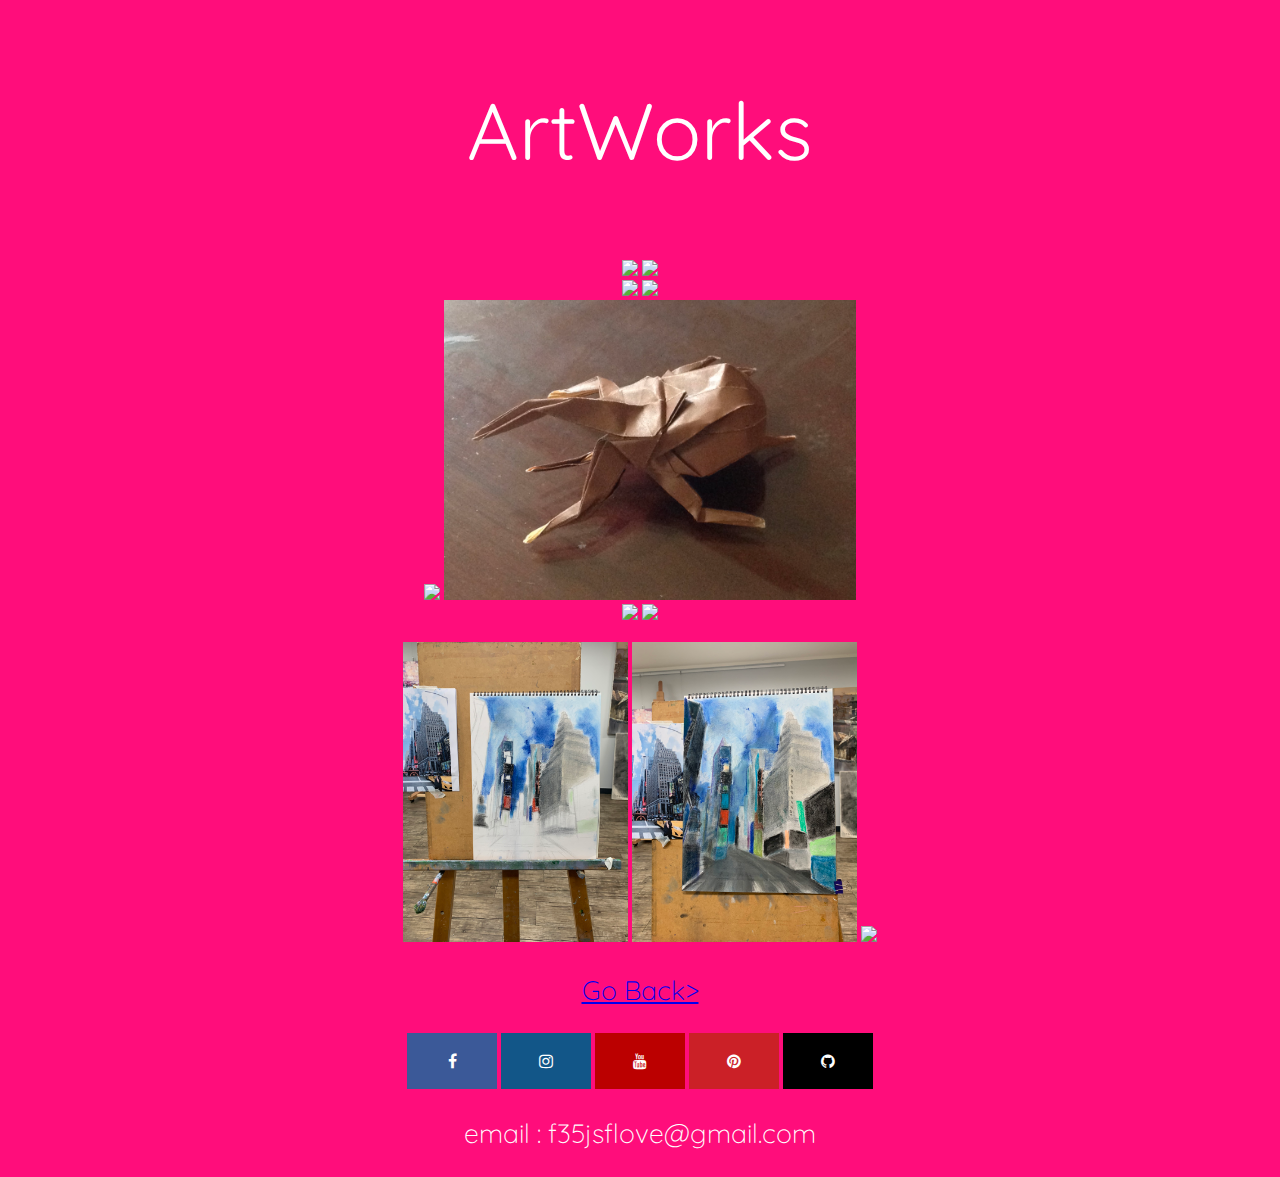
==== artwork/index.html @ 281af08c "improved artwork page" ====
<!doctype html>
<html>
<head>
	<title>ArtWorks</title>

	<style>
		.textWhite{
			color:#ffffff;
		}
		.titleText{
			text-align: center;
			font-size: 60pt;

			font-family: 'Quicksand', sans-serif;
			font-weight: 300;
		}
		.midTitleText{
			text-align: center;
			font-size: 40pt;
			font-family: 'Quicksand', sans-serif;
			font-weight: 300;
		}
		.plainText{
			text-align: center;
			font-size: 20pt;
			font-family: 'Quicksand', sans-serif;
			font-weight: 300;
		}
		/* Style all font awesome icons */
		.fa {
			align: center;
			padding: 20px;
			font-size: 30px;
			width: 50px;
			text-align: center;
			text-decoration: none;
		}

		/* Add a hover effect if you want */
		.fa:hover {
			opacity: 0.7;
		}

		/* Set a specific color for each brand */

		/* Facebook */
		.fa-facebook {
			background: #3B5998;
			color: white;
		}

		.fa-instagram{
			background: #125688;
			color: white;
		}
		.fa-youtube{
			background: #bb0000;
			color:white;
		}
		.fa-pinterest{
			background: #cb2027;
			color: white;
		}
		.fa-github{
			background: #000000;
			color:white;
		}
	</style>

</head>
<body style="background-color : #ff0d7b">


	<!-- links-->
	<link href="https://fonts.googleapis.com/css?family=Quicksand:300,500" rel="stylesheet">
	<link rel="stylesheet" href="https://cdnjs.cloudflare.com/ajax/libs/font-awesome/4.7.0/css/font-awesome.min.css">

	<p class = "titleText textWhite"><b>ArtWorks</b></p>

	<p style = "text-align: center">
		

		
		<img src = "img/cuttysark.jpg" style = "height:300px">
		<img src = "img/premierleague.jpg" style = "height:300px"><br/>
		<img src = "img/stormtrooperhalfpainted.jpg" style = "height:300px">
		<img src = "img/babarian.JPG" style = "height:300px"><br/>
		<img src = "img/stormtrooperoneizel.jpg" style = "height:300px">
		<img src = "img/bug.jpg" style = "height:300px"><br/>
		<img src = "img/castle.JPG" style = "height:300px">
		<img src = "img/ironman.jpg" style = "height:300px"><br/>
		<br/>
		<img src = "img/newyorkold.jpg" style = "height:300px">
		<img src = "img/newyork.jpg" style = "height:300px">
		<img src = "img/dog.jpg" style = "height:300px">

	</p>

	<p class = "plainText"><a href = "https://yunhokim21.github.io">Go Back></a></p>
	
	<p style = "text-align:center;">
		<!-- Add font awesome icons -->
		<a href="https://www.facebook.com/profile.php?id=100012337741780" class="fa fa-facebook"></a>
		<a href="https://www.instagram.com/yunho0421/" class = "fa fa-instagram"></a>
		<a href="https://www.youtube.com/channel/UCTOWIV_bY6bRggJueR9Rfhw/videos" class = "fa fa-youtube"></a>
		<a href="https://www.pinterest.co.kr/f35jsflove/_saved/" class = "fa fa-pinterest"></a>
		<a href="https://github.com/YunhoKim21" class = "fa fa-github"></a>
	</p>

	<p class = "plainText textWhite">email : f35jsflove@gmail.com<br/>


	</body>
	</html>
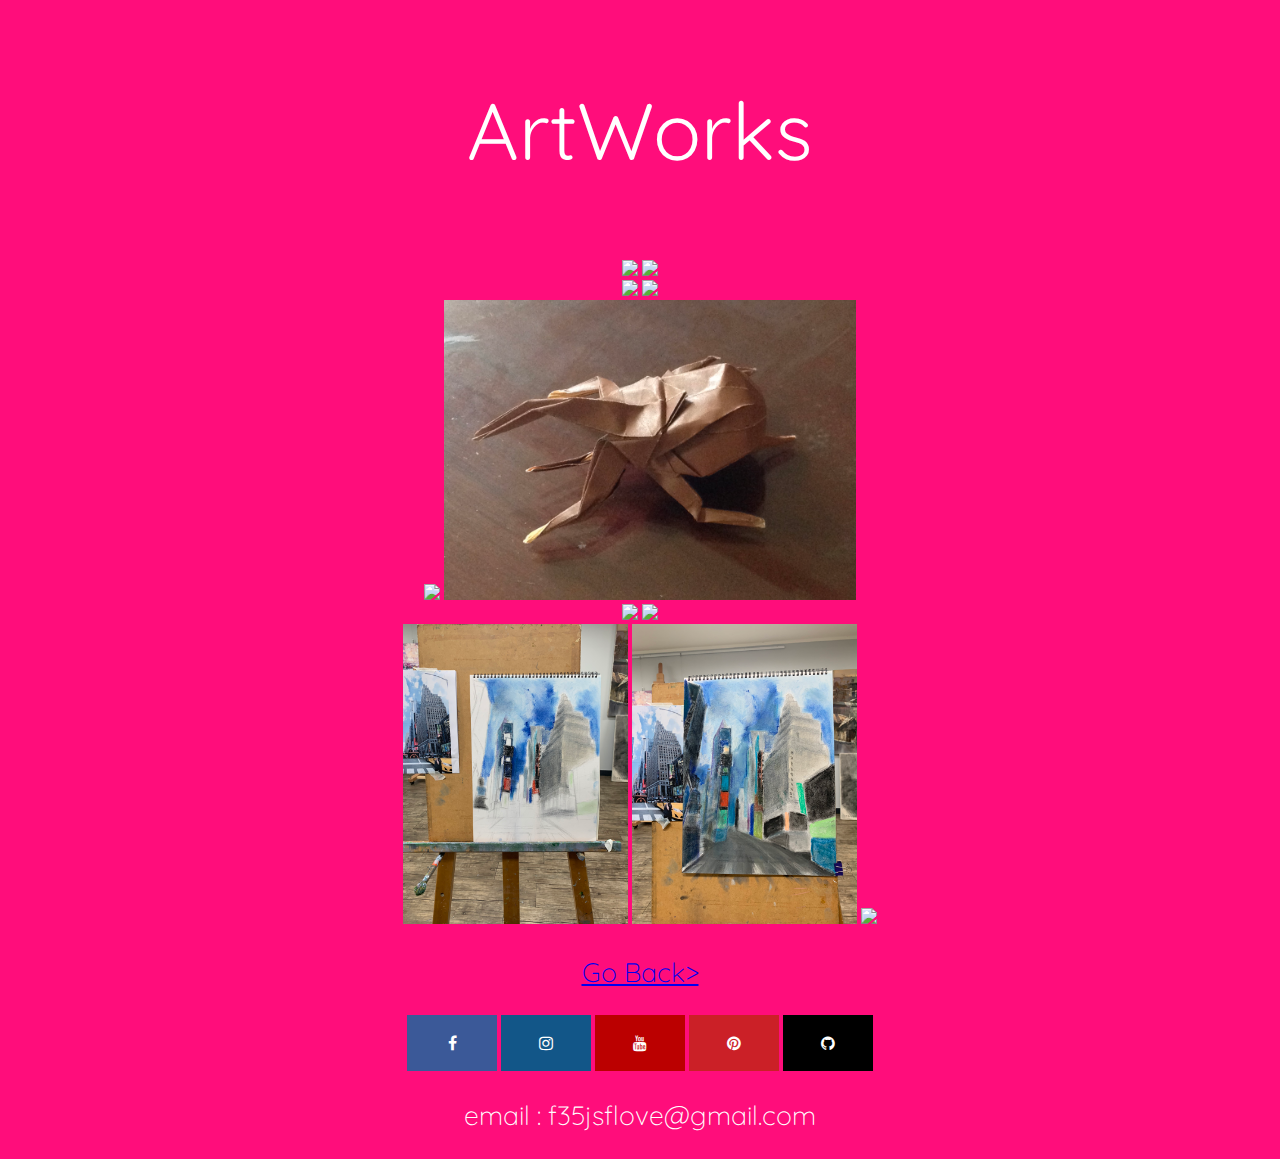
==== commit c3d574a9: "improved artwork page" ====
--- a/artwork/index.html
+++ b/artwork/index.html
@@ -89,7 +89,6 @@
 		<img src = "img/bug.jpg" style = "height:300px"><br/>
 		<img src = "img/castle.JPG" style = "height:300px">
 		<img src = "img/ironman.jpg" style = "height:300px"><br/>
-		<br/>
 		<img src = "img/newyorkold.jpg" style = "height:300px">
 		<img src = "img/newyork.jpg" style = "height:300px">
 		<img src = "img/dog.jpg" style = "height:300px">
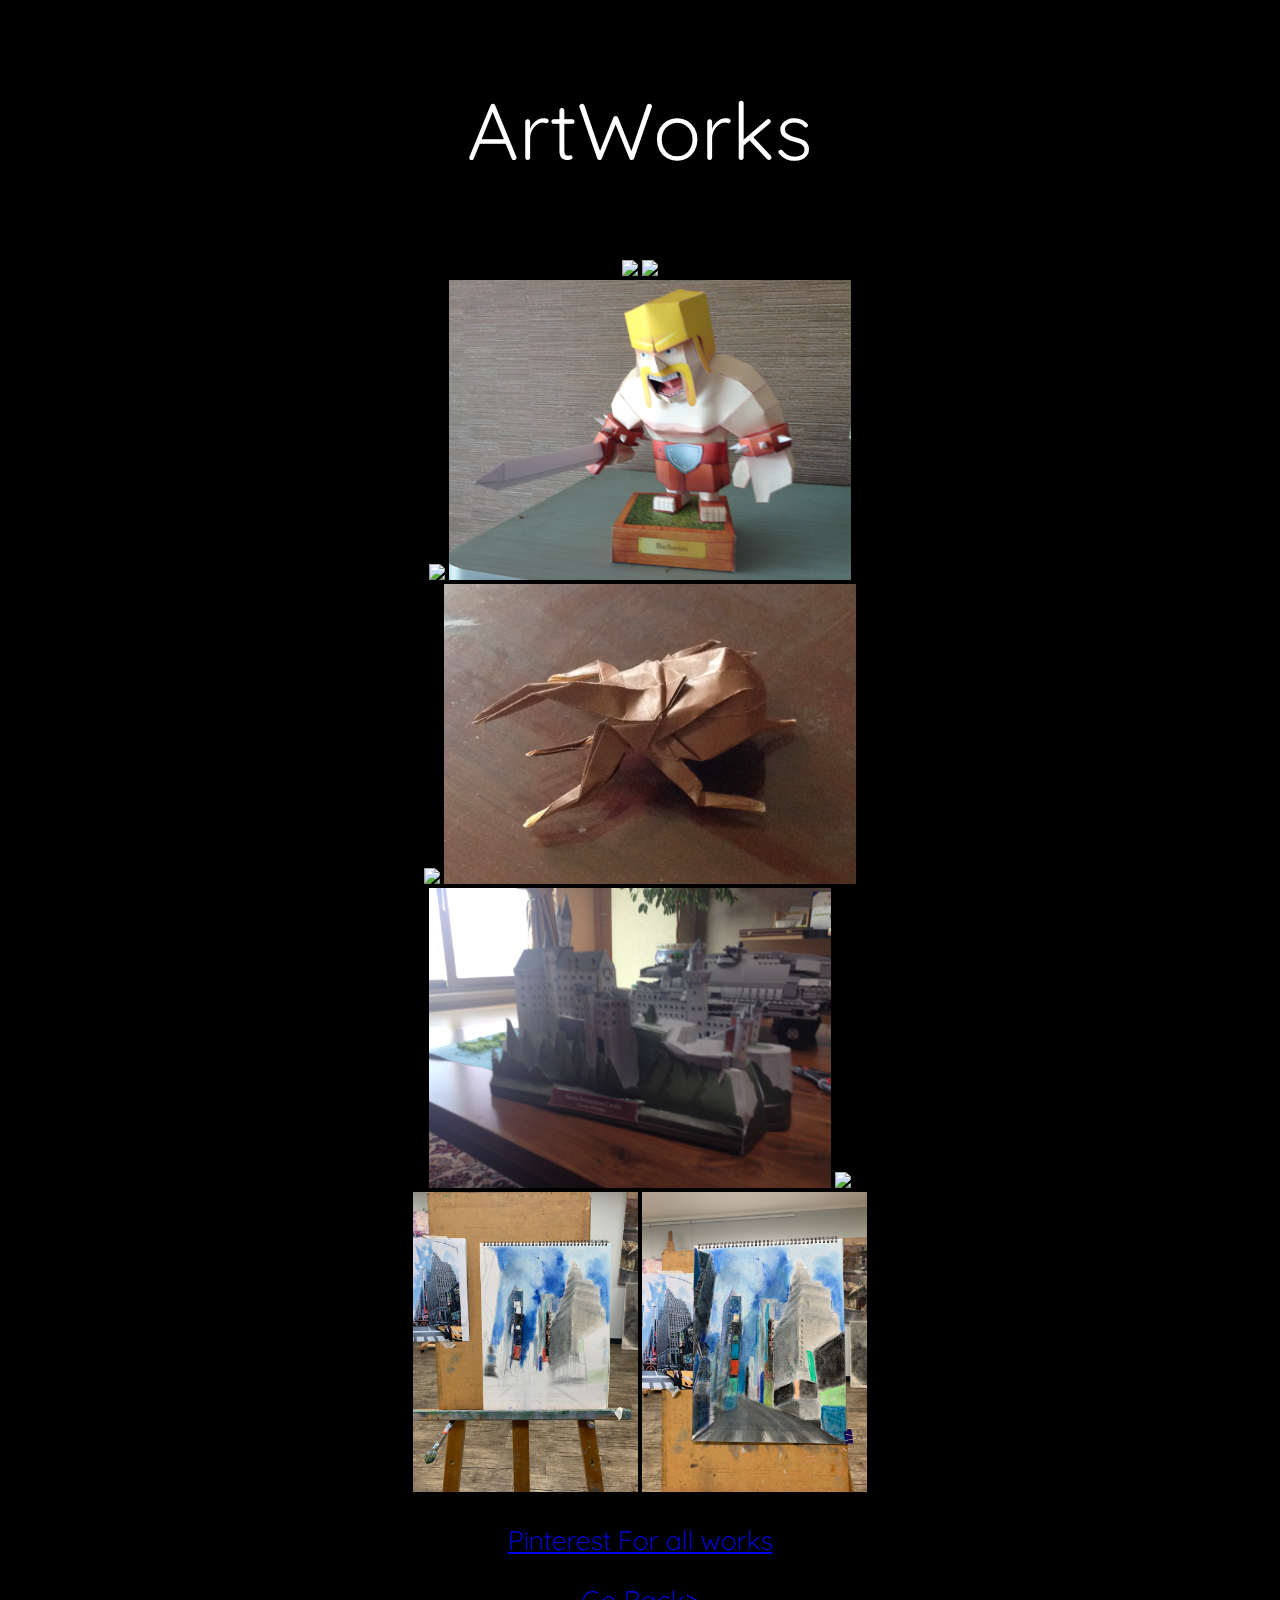
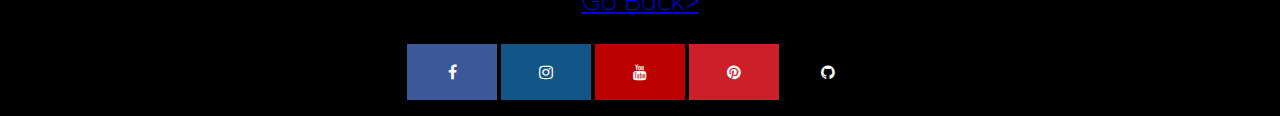
==== commit 4cef30fa: "color update" ====
--- a/artwork/index.html
+++ b/artwork/index.html
@@ -84,17 +84,18 @@
 		<img src = "img/cuttysark.jpg" style = "height:300px">
 		<img src = "img/premierleague.jpg" style = "height:300px"><br/>
 		<img src = "img/stormtrooperhalfpainted.jpg" style = "height:300px">
-		<img src = "img/babarian.JPG" style = "height:300px"><br/>
+		<img src = "img/babarian.jpg" style = "height:300px"><br/>
 		<img src = "img/stormtrooperoneizel.jpg" style = "height:300px">
 		<img src = "img/bug.jpg" style = "height:300px"><br/>
-		<img src = "img/castle.JPG" style = "height:300px">
+		<img src = "img/castle.jpg" style = "height:300px">
 		<img src = "img/ironman.jpg" style = "height:300px"><br/>
 		<img src = "img/newyorkold.jpg" style = "height:300px">
 		<img src = "img/newyork.jpg" style = "height:300px">
-		<img src = "img/dog.jpg" style = "height:300px">
+
 
 	</p>
 
+	<p class = "plainText"><a href = "https://www.pinterest.co.kr/f35jsflove/_saved/">Pinterest For all works</a></p>
 	<p class = "plainText"><a href = "https://yunhokim21.github.io">Go Back></a></p>
 	
 	<p style = "text-align:center;">
@@ -105,9 +106,10 @@
 		<a href="https://www.pinterest.co.kr/f35jsflove/_saved/" class = "fa fa-pinterest"></a>
 		<a href="https://github.com/YunhoKim21" class = "fa fa-github"></a>
 	</p>
-
-	<p class = "plainText textWhite">email : f35jsflove@gmail.com<br/>
-
-
+	<script>
+		let colors = ["#0057ff", "#484d5c", "#ff0d7b", "#674b7c", "#ff3627", "#864aff", "#5b1ee1", "#000000"]
+		var color = colors[Math.floor(Math.random() * colors.length)];
+		document.body.style.backgroundColor = color;
+	</script>
 	</body>
 	</html>